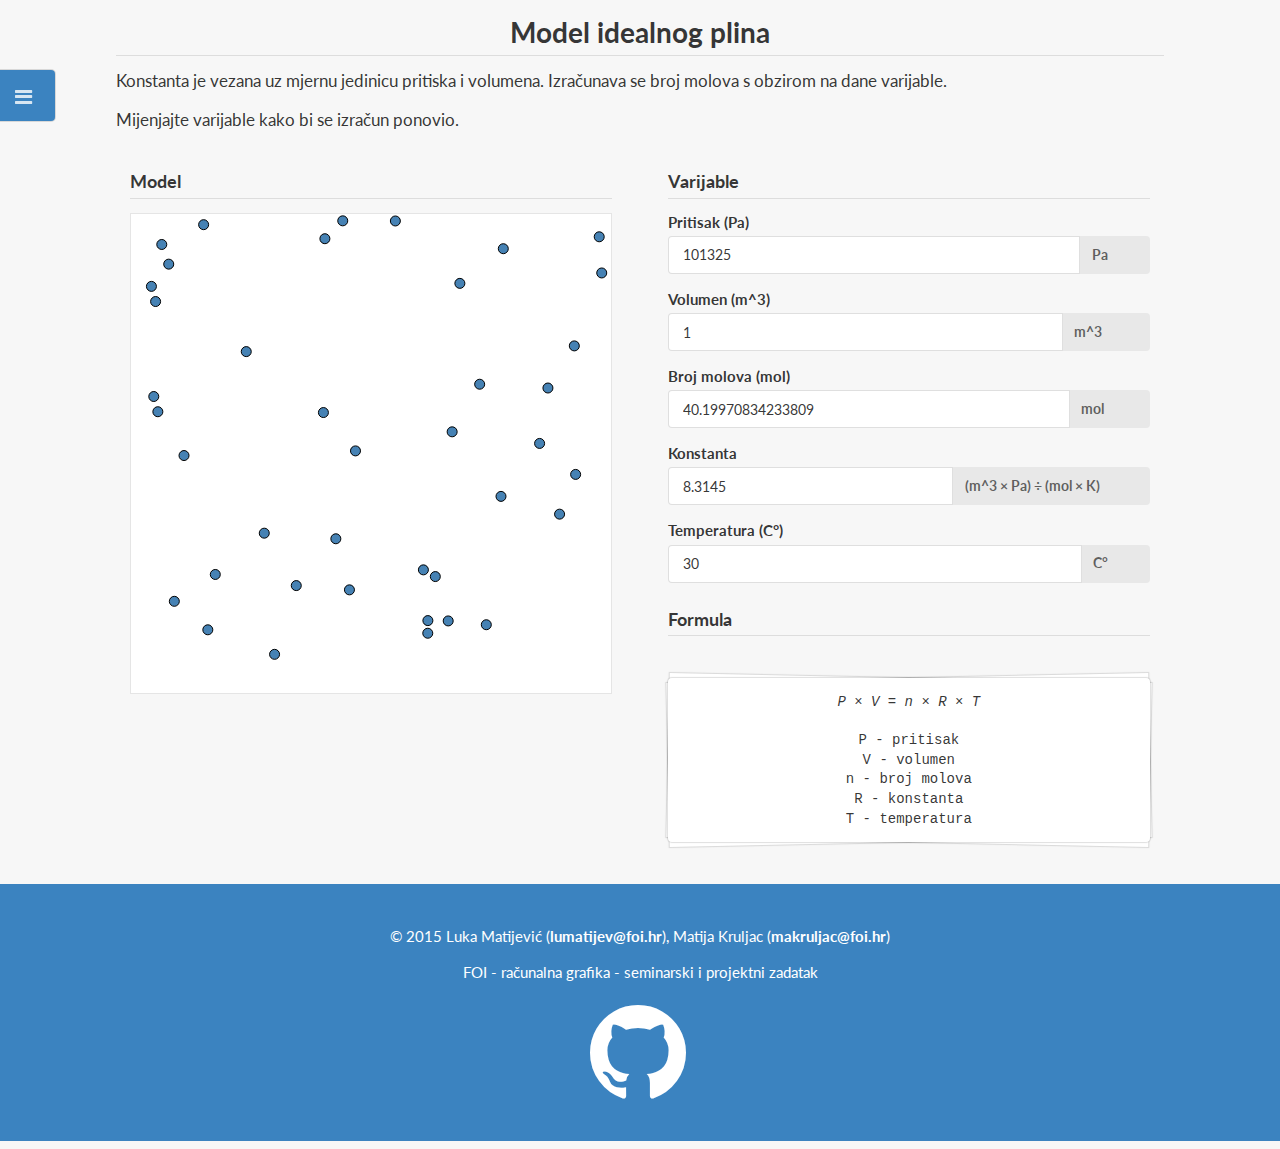
==== home.html @ c2e884c7 "initial commit" ====
<!DOCTYPE html>
<html>
    <head>
        <meta charset="UTF-8">

        <link rel="stylesheet" type="text/css" href="css/semantic.min.css">
        <link rel="stylesheet" type="text/css" href="css/idealGasModel.css">

        <title>Model idealnog plina</title>
    </head>

    <body>
        <div class="ui left vertical inverted labeled icon sidebar menu">
            <a href="home.html" class="item">
                <i class="home icon"></i> Početna
            </a>
            <a href="documentation.html" class="item">
                <i class="book icon"></i> Dokumentacija
            </a>
        </div>

        <div class="ui blue huge launch right attached fixed button">
            <i class="content icon"></i>
            <span class="text">Menu</span>
        </div>

        <div class="pusher">
            <div class="ui page equal width grid">
                <div class="row">
                    <div class="column">
                        <h1 class="ui dividing center aligned main header">Model idealnog plina</h1>
                        <p class="lead">Konstanta je vezana uz mjernu jedinicu pritiska i volumena. Izračunava se broj molova s obzirom na dane varijable.</p>
                        <p class="lead">Mijenjajte varijable kako bi se izračun ponovio.</p>
                    </div>
                </div>
                <div class="row">
                    <div class="eigth wide column">
                        <div class="ui basic container segment">
                            <h3 class="ui dividing header">Model</h3>
                            <div class="ui basic model segment"></div>
                        </div>
                    </div>
                    <div class="eigth wide column">
                        <div class="ui basic segment variables">
                            <form class="ui large form">
                                <h3 class="ui dividing header">Varijable</h3>
                                <div class="field">
                                    <label>Pritisak (Pa)</label>
                                    <div class="ui right labeled input">
                                        <input id="pressure" type="text" placeholder="Unesite pritisak (Pa)" value="101325">
                                        <div class="ui label">
                                            <p>Pa</p>
                                        </div>
                                    </div>
                                </div>
                                <div class="field">
                                    <label>Volumen (m^3)</label>
                                    <div class="ui right labeled input">
                                        <input id="volume" type="text" placeholder="Unesite volumen (m^3)" value="1">
                                        <div class="ui label">
                                            <p>m^3</p>
                                        </div>
                                    </div>
                                </div>
                                <div class="field">
                                    <label>Broj molova (mol)</label>
                                    <div class="ui right labeled input">
                                        <input id="numberOfMoles" type="text" placeholder="Izračun broja molova" value="" readonly="readonly">
                                        <div class="ui label">
                                            <p>mol</p>
                                        </div>
                                    </div>
                                </div>
                                <div class="field">
                                    <label>Konstanta</label>
                                    <div class="ui right labeled input">
                                        <input id="constant" type="text" value="8.3145" readonly="readonly">
                                        <div class="ui label">
                                            <p>(m^3 &times; Pa) &divide; (mol &times; K)</p>
                                        </div>
                                    </div>
                                </div>
                                <div class="field">
                                    <label>Temperatura (C&deg;)</label>
                                    <div class="ui right labeled input">
                                        <input id="temperature" type="text" placeholder="Unesite temperaturu (C&deg;)" value="30">
                                        <div class="ui label">
                                            <p>C&deg;</p>
                                        </div>
                                    </div>
                                </div>
                            </form>
                            <h3 class="ui dividing header">Formula</h3>
                            <div class="ui center aligned piled segment">
                                <code><i><span data-content="Pritisak">P</span> &times; V = n &times; R &times; T</i></code>
                                <br><br>
                                <code>P - pritisak</code>
                                <br>
                                <code>V - volumen</code>
                                <br>
                                <code>n - broj molova</code>
                                <br>
                                <code>R - konstanta</code>
                                <br>
                                <code>T - temperatura</code>
                            </div>
                        </div>
                    </div>
                </div>
            </div>

            <footer>
                <div class="ui basic center aligned inverted blue footer segment">
                    <p>&copy; 2015 Luka Matijević (<a href="mailto:lumatijev@foi.hr">lumatijev@foi.hr</a>),
                        Matija Kruljac (<a href="mailto:makruljac@foi.hr">makruljac@foi.hr</a>)
                    </p>
                    <p>FOI - računalna grafika - seminarski i projektni zadatak</p>
                    <a href=""><i class="massive github icon"></i></a>
                </div>
            </footer>
        </div>

        <script type="text/javascript" src="js/jquery-1.11.2.min.js"></script>
        <script type="text/javascript" src="js/semantic.min.js"></script>
        <script type="text/javascript" src="js/d3.min.js"></script>
        <script type="text/javascript" src="js/collisionCheck.js"></script>
        <script type="text/javascript" src="js/idealGasModel.js"></script>
    </body>
</html>
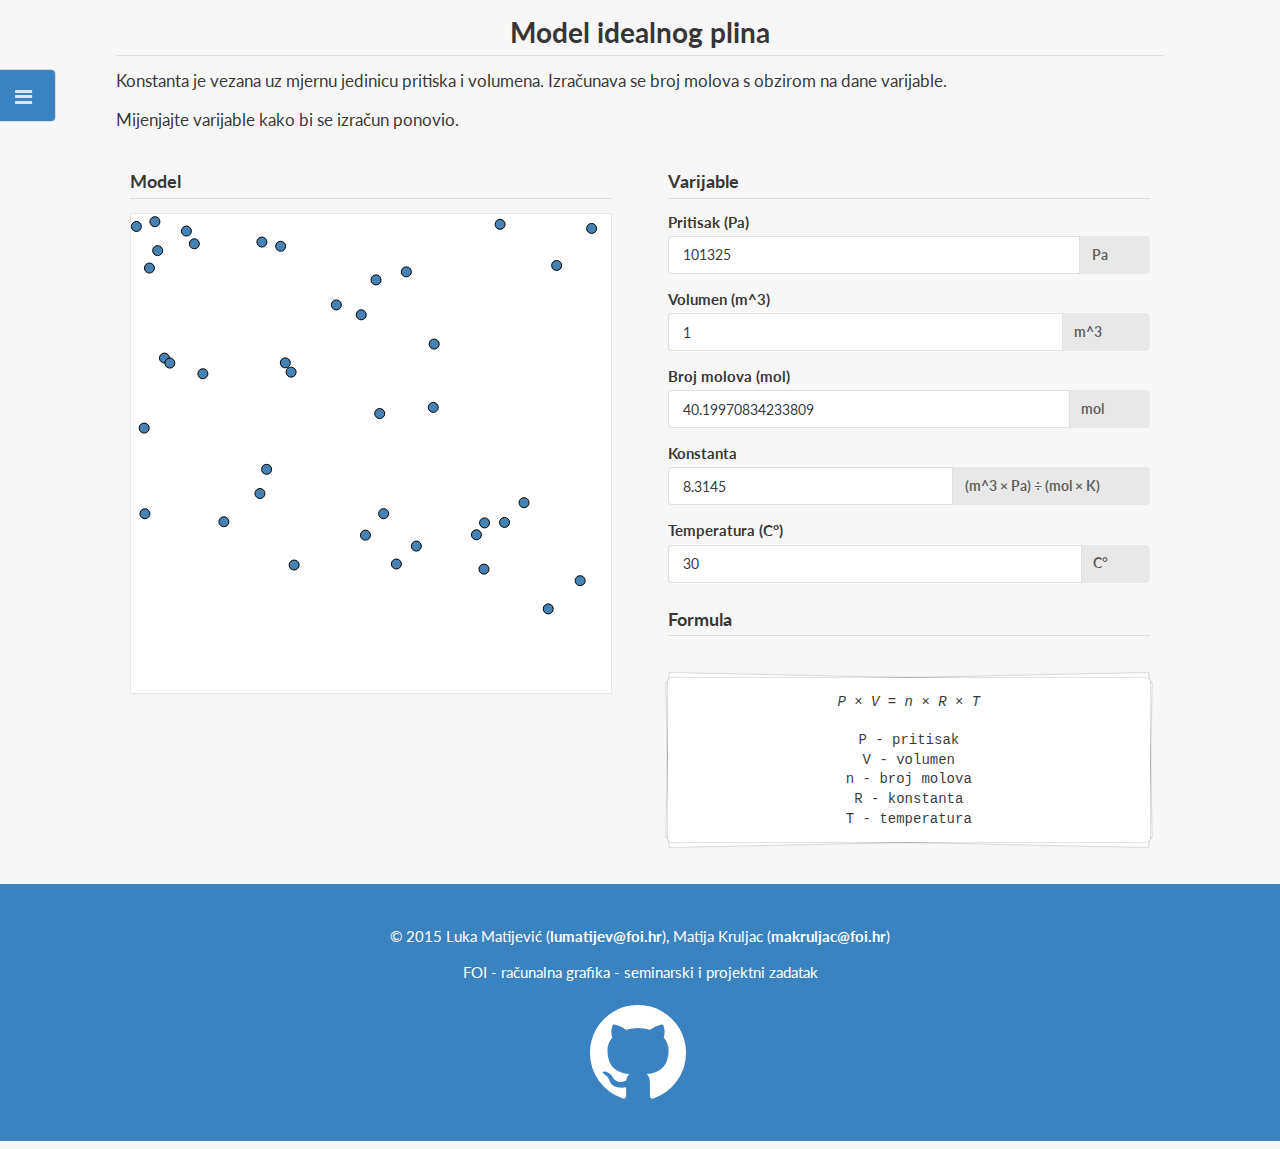
==== commit d54566d0: "added link to project" ====
--- a/home.html
+++ b/home.html
@@ -115,7 +115,7 @@
                         Matija Kruljac (<a href="mailto:makruljac@foi.hr">makruljac@foi.hr</a>)
                     </p>
                     <p>FOI - računalna grafika - seminarski i projektni zadatak</p>
-                    <a href=""><i class="massive github icon"></i></a>
+                    <a href="https://github.com/lumatijev/ideal-gas-model" target="_blank"><i class="massive github icon"></i></a>
                 </div>
             </footer>
         </div>
